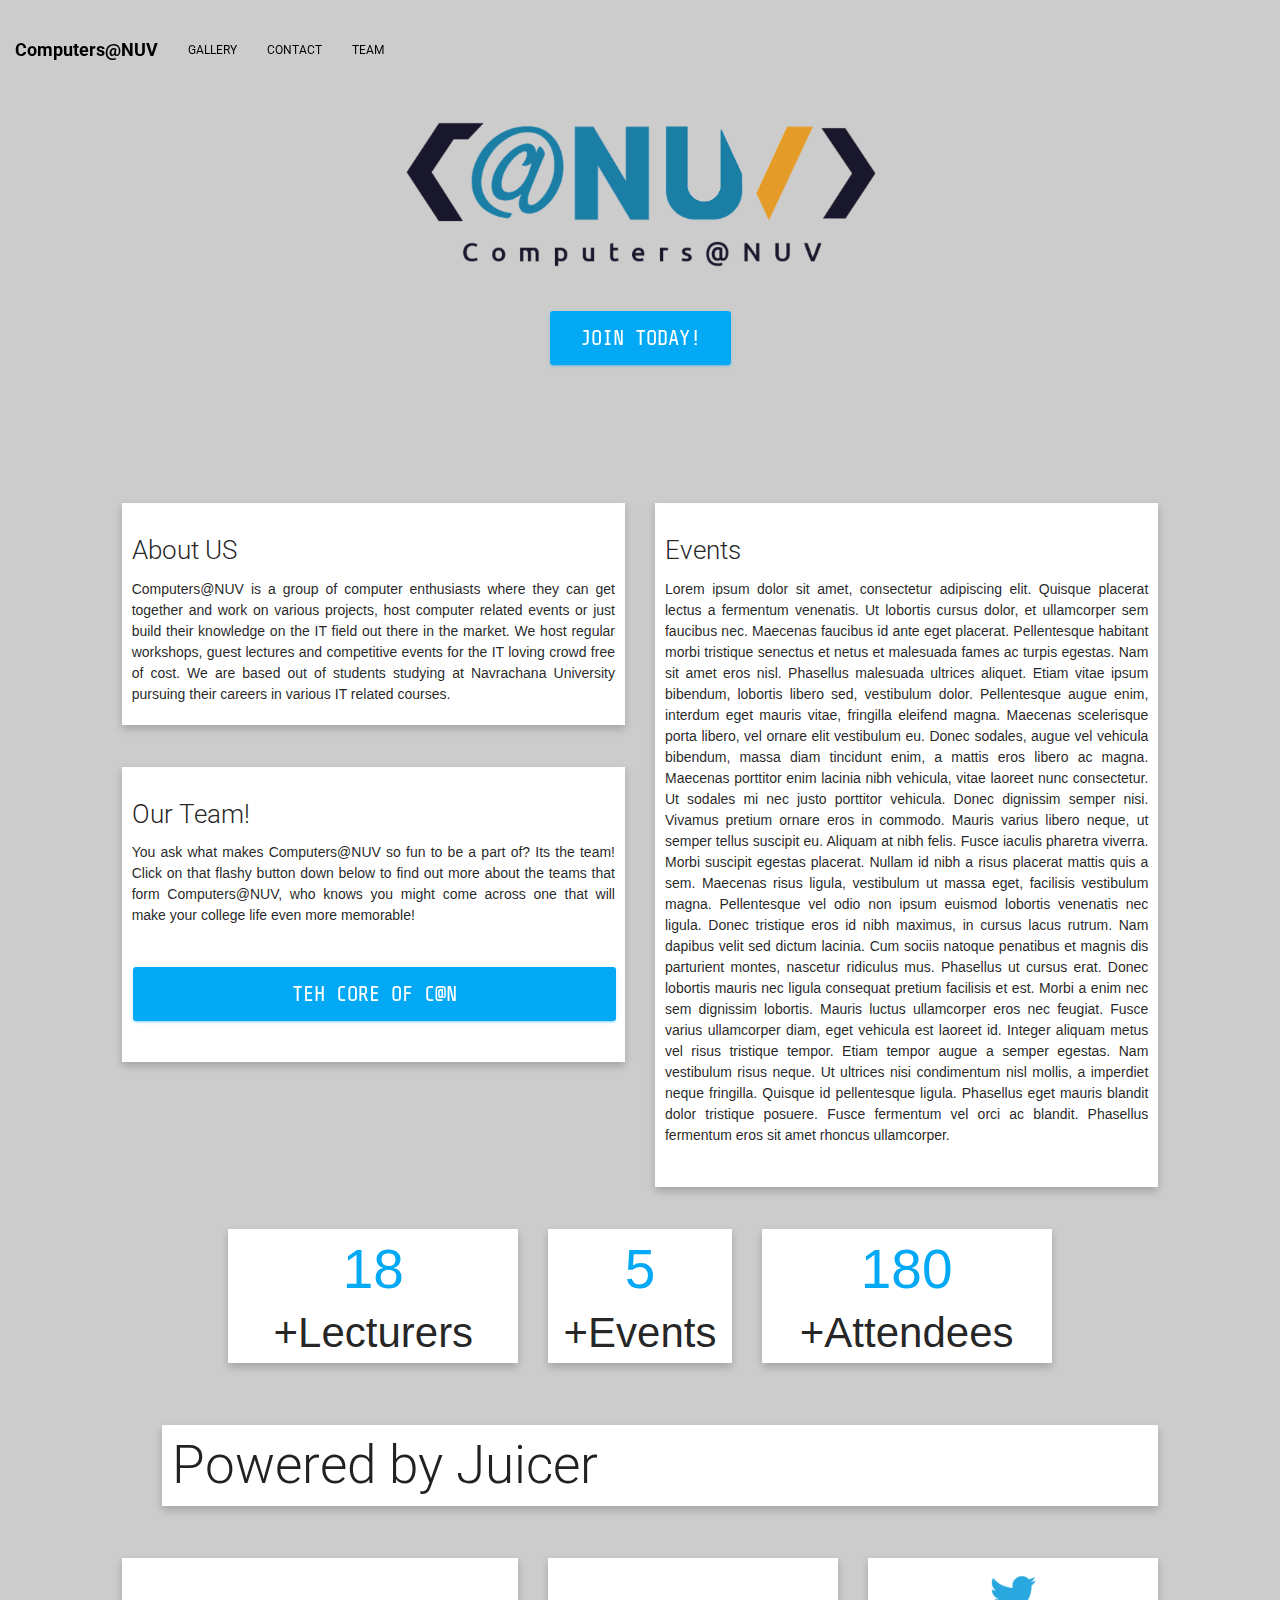
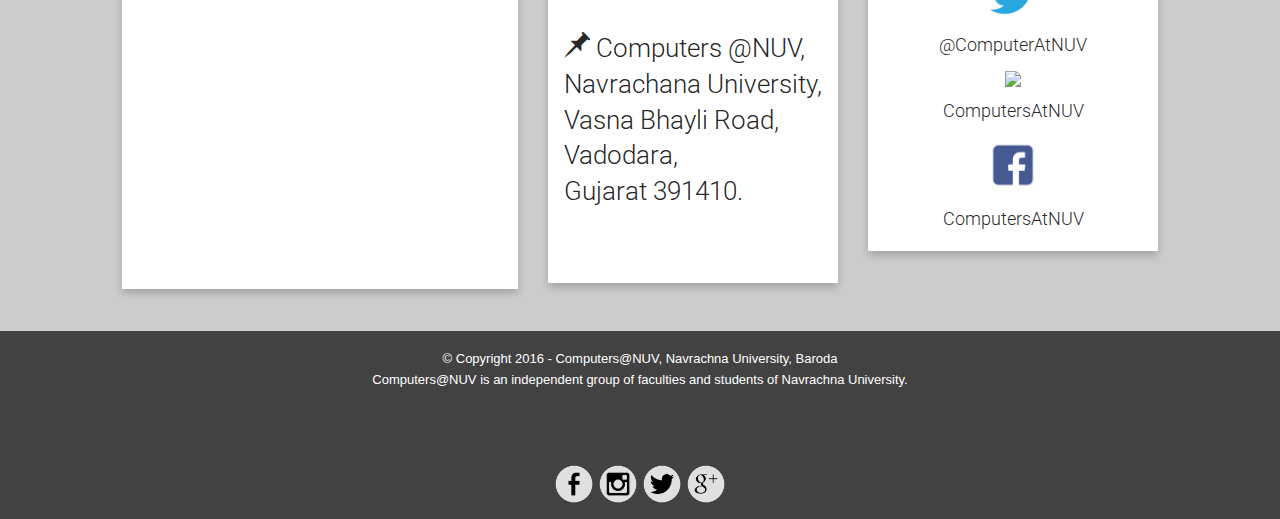
==== Index.html @ ccb6397f "Changed home.html to Index.html" ====
<!doctype html>
<html lang="en">

<head>
	<meta charset="utf-8" />
	<link rel="apple-touch-icon" sizes="76x76" href="assets/img/apple-icon.png">
	<link rel="icon" type="image/png" href="assets/img/favicon.png">
	<meta http-equiv="X-UA-Compatible" content="IE=edge,chrome=1" />

	<title>Computers@NUV</title>

	<meta content='width=device-width, initial-scale=1.0, maximum-scale=1.0, user-scalable=0' name='viewport' />

	<!--     Fonts and icons     -->
	<link rel="stylesheet" href="https://fonts.googleapis.com/icon?family=Material+Icons" />
	<link rel="stylesheet" type="text/css" href="https://fonts.googleapis.com/css?family=Roboto:300,400,500,700" />
	<link rel="stylesheet" href="https://maxcdn.bootstrapcdn.com/font-awesome/latest/css/font-awesome.min.css" />
	<link href="https://fonts.googleapis.com/css?family=Share+Tech+Mono" rel="stylesheet">

	<!-- CSS Files -->
	<link rel="stylesheet" href="https://maxcdn.bootstrapcdn.com/bootstrap/3.3.7/css/bootstrap.min.css">
	<link href="assets/css/bootstrap.min.css" rel="stylesheet" />
	<link href="assets/css/material-kit.css" rel="stylesheet" />
	<link type="text/css" rel="stylesheet" href="style.css">
	<!--Scripts-->
	<script src="http://code.jquery.com/jquery-1.9.0.min.js"></script>
	<style>
		/*Paralex */

		.parallax1 {
			/* The image used */
			background-image: url('background5.png');
			/* Full height */
			height: 80%;
			font-family: 'Cantarell', sans-serif;
			/* Create the parallax scrolling effect */
			background-attachment: fixed;
			background-position: center;
			background-repeat: no-repeat;
			background-size: cover;
			padding: 0px;
		}

		.cntr {
			display: flex;
			/*Flexbox*/
			justify-content: center;
			/* align horizontal */
			align-items: center;
			/* align vertical */
		}
	</style>
	<script>
		$({
			countNum: $('#counter1').text()
		}).animate({
			countNum: 501
		}, {
			duration: 2049,
			easing: 'linear',
			step: function() {
				$('#counter1').text(Math.floor(this.countNum));
			},


		});
		$({
			countNum: $('#counter2').text()
		}).animate({
			countNum: 51
		}, {
			duration: 2049,
			easing: 'linear',
			step: function() {
				$('#counter2').text(Math.floor(this.countNum));
			},


		});
		$({
			countNum: $('#counter3').text()
		}).animate({
			countNum: 16
		}, {
			duration: 2049,
			easing: 'linear',
			step: function() {
				$('#counter3').text(Math.floor(this.countNum));
			},


		});
	</script>
</head>

<body>

	<!-- Navbar will come here -->
	<nav class="navbar navbar-warning navbar-transparent navbar-fixed-top navbar-color-on-scroll" role="navigation" style="color:black">
		<div class="container-fluid">
			<div class="navbar-header">
				<button type="button" class="navbar-toggle" data-toggle="collapse" data-target="#bs-example-navbar-collapse-1">
                <span class="sr-only">Toggle navigation</span>
                <span class="icon-bar"></span>
                <span class="icon-bar"></span>
                <span class="icon-bar"></span>
    		</button>
				<a class="navbar-brand" href="index.html"><b>Computers@NUV</b></a>
			</div>

			<div class="collapse navbar-collapse" id="bs-example-navbar-collapse-1">
				<ul class="nav navbar-nav">
					<li><a href="#">Gallery</a></li>
					<li><a href="#">Contact</a></li>
					<li><a href="team.html">Team</a></li>

				</ul>
			</div>

		</div>
	</nav>
	<!-- end navbar -->
	<div class="wrapper parallax1">

		<div class="header" style="padding:65px 20% 10% 20%;" align="center">

			<img src="logo.png" height="30%" width="70%" style="padding-top:5%;">
			<br><br>

			<button class="btn btn-info" style="font-family: 'Share Tech Mono', monospace;font-size:150%;">Join Today!</button><br>

		</div>
		<!-- you can use the class main-raised if you want the main area to be as a page with shadows -->
		<div class="container-fluid">
			<div class="row">
				<div class="col-md-1">
				</div>
				<div class="col-md-5">
					<div class="row">
						<div class="col-md-12">
							<div class="card">
								<div class="card-block">
									<h3>About US </h3>
									<p>Computers@NUV is a group of computer enthusiasts where they can get together and work on various projects, host computer related events or just build their knowledge on the IT field out there in the market. We host regular workshops, guest lectures
										and competitive events for the IT loving crowd free of cost. We are based out of students studying at Navrachana University pursuing their careers in various IT related courses.</p>
								</div>
							</div>
						</div>
					</div>
					<br><br>

					<div class="row">
						<div class="col-md-12">
							<div class="card">
								<div class="card-block">
									<h3>Our Team!</h3>
									<p>You ask what makes Computers@NUV so fun to be a part of? Its the team! Click on that flashy button down below to find out more about the teams that form Computers@NUV, who knows you might come across one that will make your college life even
										more memorable!</p><br>
									<button class="btn btn-info btn-block" style="font-family: 'Share Tech Mono', monospace;font-size:150%;">Teh Core of C@N</button><br>
								</div>
							</div>
						</div>
					</div>

				</div>
				<div class="col-md-5">
					<div class="card">
						<div class="card-block">
							<h3>Events</h3>
							<p>Lorem ipsum dolor sit amet, consectetur adipiscing elit. Quisque placerat lectus a fermentum venenatis. Ut lobortis cursus dolor, et ullamcorper sem faucibus nec. Maecenas faucibus id ante eget placerat. Pellentesque habitant morbi tristique senectus
								et netus et malesuada fames ac turpis egestas. Nam sit amet eros nisl. Phasellus malesuada ultrices aliquet. Etiam vitae ipsum bibendum, lobortis libero sed, vestibulum dolor. Pellentesque augue enim, interdum eget mauris vitae, fringilla eleifend
								magna. Maecenas scelerisque porta libero, vel ornare elit vestibulum eu. Donec sodales, augue vel vehicula bibendum, massa diam tincidunt enim, a mattis eros libero ac magna. Maecenas porttitor enim lacinia nibh vehicula, vitae laoreet nunc consectetur.
								Ut sodales mi nec justo porttitor vehicula. Donec dignissim semper nisi. Vivamus pretium ornare eros in commodo. Mauris varius libero neque, ut semper tellus suscipit eu. Aliquam at nibh felis. Fusce iaculis pharetra viverra. Morbi suscipit egestas
								placerat. Nullam id nibh a risus placerat mattis quis a sem. Maecenas risus ligula, vestibulum ut massa eget, facilisis vestibulum magna. Pellentesque vel odio non ipsum euismod lobortis venenatis nec ligula. Donec tristique eros id nibh maximus,
								in cursus lacus rutrum. Nam dapibus velit sed dictum lacinia. Cum sociis natoque penatibus et magnis dis parturient montes, nascetur ridiculus mus. Phasellus ut cursus erat. Donec lobortis mauris nec ligula consequat pretium facilisis et est.
								Morbi a enim nec sem dignissim lobortis. Mauris luctus ullamcorper eros nec feugiat. Fusce varius ullamcorper diam, eget vehicula est laoreet id. Integer aliquam metus vel risus tristique tempor. Etiam tempor augue a semper egestas. Nam vestibulum
								risus neque. Ut ultrices nisi condimentum nisl mollis, a imperdiet neque fringilla. Quisque id pellentesque ligula. Phasellus eget mauris blandit dolor tristique posuere. Fusce fermentum vel orci ac blandit. Phasellus fermentum eros sit amet rhoncus
								ullamcorper. <br><br></p>
						</div>
					</div>
				</div>
				<div class="col-md-1">
				</div>

			</div>
			<br><br>
			<div class="row">
				<div class="col-md-2">

				</div>
				<div class="col-md-3">
					<div class="card">
						<div class="card-block" style="margin:20px 0px 10px 0px;">
							<center>
								<div id="counter2">0</div><br><br>
								<div style="font-size: 300%;">+Lecturers</div>
							</center>
						</div>
					</div>
				</div>
				<div class="col-md-2">
					<div class="card">
						<div class="card-block" style="margin:20px 0px 10px 0px;">
							<center>
								<div id="counter3">0</div><br><br>
								<div style="font-size: 300%;">+Events</div>
							</center>
						</div>
					</div>
				</div>
				<div class="col-md-3">
					<div class="card">
						<div class="card-block" style="margin:20px 0px 10px 0px;">
							<center>
								<div id="counter1">0</div><br><br>
								<div style="font-size: 300%;">+Attendees</div>
							</center>
						</div>
					</div>
				</div>
				<div class="col-md-2">

				</div>
			</div>
			<br><br>
			<div class="row">
				<div class="col-md-1">

				</div>
				<div class="col-md-10">
					<script src="http://assets.juicer.io/embed.js" type="text/javascript"></script>
					<link href="http://assets.juicer.io/embed.css" media="all" rel="stylesheet" type="text/css" />
					<ul class="juicer-feed" data-feed-id="computers-nuv" data-pages='1' data-per='15'>
						<h1 class="referral"><a href="http://www.juicer.io"><div class="card card-block">Powered by Juicer</div></a></h1></ul>
					<!--Fourth, if you are developing your site locally, and testing it by just opening the HTML page in your browser, it probably won't work. This is because of how Juicers embed code works. The two ways around this are to run your site on a local server (try something like this) or to change your embed code from: Be careful though, if your site is HTTPS (SSL) as you will run into issues when you deploy (you might want to change the http to https). -->
				</div>
				<div class="col-md-1">

				</div>
			</div>
			<br><br>
			<div class="row">
				<div class="col-md-1">

				</div>
				<div class="col-md-4">
					<div class="card">
						<div id="map">
							<iframe frameborder="0" height="325px" width="100%" src="https://www.google.com/maps/embed/v1/place?q=place_id:ChIJTXUH23fIXzkRMJ-7PwsvY64&key=AIzaSyBVJc0Hg-A7NKo_jYrddVxNWg8R-Jr3ekQ" allowfullscreen></iframe>
						</div>
					</div>
				</div>
				<div class="col-md-3">
					<div class="card">
						<div class="card-block cntr" style="height: 325px;">
							<h3><p><span class="glyphicon glyphicon-pushpin"></span>&nbsp;Computers @NUV,<br>Navrachana University,<br>Vasna Bhayli Road,<br> Vadodara,<br> Gujarat 391410.</p></h3>
						</div>
					</div>
				</div>
				<div class="col-md-3">
					<div class="card">
						<div class="card-block">
							<center>
								<div class="row">
									<div class="col-md-12">
										<img src="twitter_color.png" width="20%">
									</div>
								</div>
								<div class="row">
									<div class="col-md-12">
										<h4>@ComputerAtNUV</h4>
									</div>
								</div>
								<div class="row">
									<div class="col-md-12">
										<img src="insta_color.png" width="23%">
									</div>
								</div>
								<div class="row">
									<div class="col-md-12">
										<h4>ComputersAtNUV</h4>
									</div>
								</div>
								<div class="row">
									<div class="col-md-12">
										<img src="facebook_color.png" width="23%">
									</div>
								</div>
								<div class="row">
									<div class="col-md-12">
										<h4>ComputersAtNUV</h4>
									</div>
								</div>
							</center>
						</div>
					</div>
					<div class="col-md-1">

					</div>


				</div>
				<br>
				<br>

			</div>
			<br><br>
		</div>
		<!--footer-->
		<footer>
			<p class="p"> &copy; Copyright 2016 - Computers&#64;NUV, Navrachna University, Baroda
				<br> Computers&#64;NUV is an independent group of faculties and students of Navrachna University.</p>

			<a href="https://www.facebook.com/ComputersatNUV-1752470228342074/" target="_blank"><img class="img_height" src="fb_icon.png"></a>
			<a href="https://www.instagram.com/computersatnuv/" target="_blank"> <img class="img_height" src="ig_icon.png"></a>
			<a href="https://twitter.com/ComputersAtNUV" target="_blank"><img class="img_height" src="twitter_icon.png"></a>
			<a href="#"><img class="img_height" src="gplus_icon.png" target="_blank"></a>


		</footer>

	</div>


</body>

<!--   Core JS Files   -->
<script src="assets/js/jquery.min.js" type="text/javascript"></script>
<script src="assets/js/bootstrap.min.js" type="text/javascript"></script>
<script src="assets/js/material.min.js"></script>

<!--  Plugin for the Sliders, full documentation here: http://refreshless.com/nouislider/ -->
<script src="assets/js/nouislider.min.js" type="text/javascript"></script>

<!--  Plugin for the Datepicker, full documentation here: http://www.eyecon.ro/bootstrap-datepicker/ -->
<script src="assets/js/bootstrap-datepicker.js" type="text/javascript"></script>

<!-- Control Center for Material Kit: activating the ripples, parallax effects, scripts from the example pages etc -->
<script src="assets/js/material-kit.js" type="text/javascript"></script>

</html>
---- style.css ----
.p {
    font-size: 13px;
    color: white;
    padding: 2px;
    padding-bottom: 5%;
}

.tooltip {
    position: relative;
    display: inline-block;
    vertical-align: bottom;
}

.tooltip .tooltiptext {
    visibility: hidden;
    width: 120px;
    background-color: black;
    color: #fff;
    text-align: center;
    border-radius: 6px;
    padding: 5px 0;
    position: absolute;
    z-index: 1;
    bottom: 150%;
    left: 50%;
    margin-left: -60px;
}

.tooltip .tooltiptext::after {
    content: "";
    position: absolute;
    top: 100%;
    left: 50%;
    margin-left: -5px;
    border-width: 5px;
    border-style: solid;
    border-color: black transparent transparent transparent;
}

.tooltip:hover .tooltiptext {
    visibility: visible;
}

footer {
    height: 25%;
    width: 100%;
    background-color: #424242;
    text-align: center;
}

hr {
    padding-bottom: 2%;
    border: 0.5px;
    border-style: none;
}

.img_height {
    height: 40px;
}

.body {
    color: black;
}

.card {
    /* Add shadows to create the "card" effect */
    box-shadow: 0 4px 8px 0 rgba(0, 0, 0, 0.2);
    transition: 0.3s;
    text-align: Justify;
    border-radius: 0px;
    /* 5px rounded corners */
}


/* On mouse-over, add a deeper shadow */

.card:hover {
    box-shadow: 0 8px 16px 0 rgba(0, 0, 0, 0.2);
}

.card-block {
    padding: 10px;
}

#counter1, #counter2, #counter3 {
    color: #03A9F4;
    font-size: 55px;
}
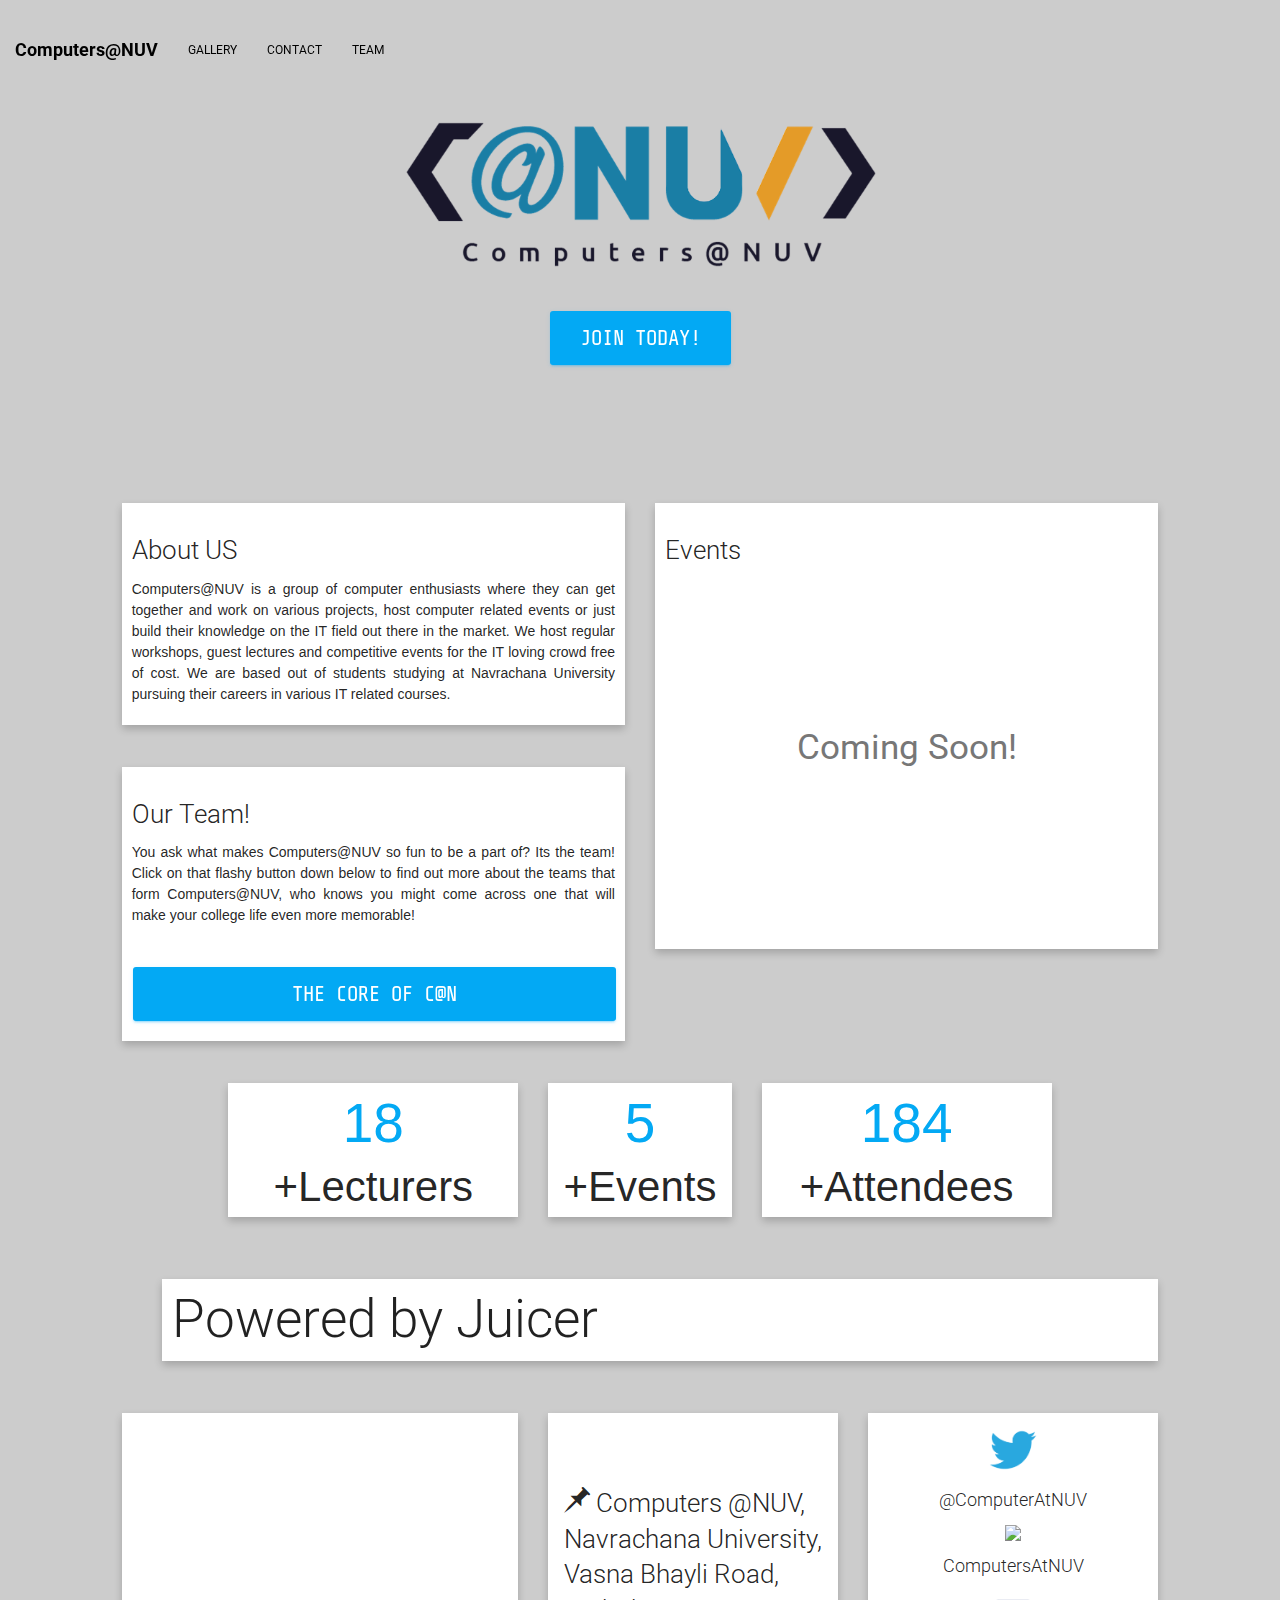
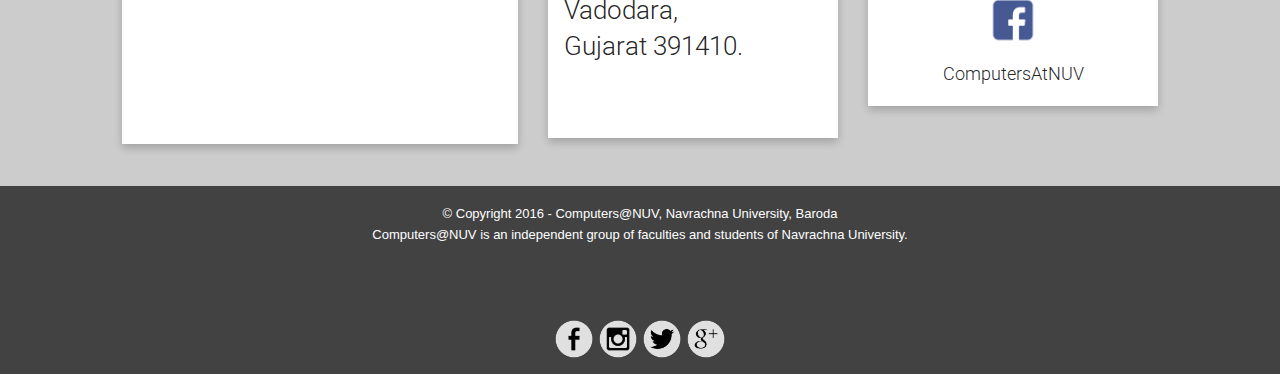
==== commit 7ea6ff58: "Added link to button" ====
--- a/Index.html
+++ b/Index.html
@@ -156,7 +156,8 @@
 									<h3>Our Team!</h3>
 									<p>You ask what makes Computers@NUV so fun to be a part of? Its the team! Click on that flashy button down below to find out more about the teams that form Computers@NUV, who knows you might come across one that will make your college life even
 										more memorable!</p><br>
-									<button class="btn btn-info btn-block" style="font-family: 'Share Tech Mono', monospace;font-size:150%;">Teh Core of C@N</button><br>
+									<a href="team.html" class="btn btn-info btn-block" role="button" style="font-family: 'Share Tech Mono', monospace;font-size:150%;">The Core of C@N</a>
+
 								</div>
 							</div>
 						</div>
@@ -167,15 +168,7 @@
 					<div class="card">
 						<div class="card-block">
 							<h3>Events</h3>
-							<p>Lorem ipsum dolor sit amet, consectetur adipiscing elit. Quisque placerat lectus a fermentum venenatis. Ut lobortis cursus dolor, et ullamcorper sem faucibus nec. Maecenas faucibus id ante eget placerat. Pellentesque habitant morbi tristique senectus
-								et netus et malesuada fames ac turpis egestas. Nam sit amet eros nisl. Phasellus malesuada ultrices aliquet. Etiam vitae ipsum bibendum, lobortis libero sed, vestibulum dolor. Pellentesque augue enim, interdum eget mauris vitae, fringilla eleifend
-								magna. Maecenas scelerisque porta libero, vel ornare elit vestibulum eu. Donec sodales, augue vel vehicula bibendum, massa diam tincidunt enim, a mattis eros libero ac magna. Maecenas porttitor enim lacinia nibh vehicula, vitae laoreet nunc consectetur.
-								Ut sodales mi nec justo porttitor vehicula. Donec dignissim semper nisi. Vivamus pretium ornare eros in commodo. Mauris varius libero neque, ut semper tellus suscipit eu. Aliquam at nibh felis. Fusce iaculis pharetra viverra. Morbi suscipit egestas
-								placerat. Nullam id nibh a risus placerat mattis quis a sem. Maecenas risus ligula, vestibulum ut massa eget, facilisis vestibulum magna. Pellentesque vel odio non ipsum euismod lobortis venenatis nec ligula. Donec tristique eros id nibh maximus,
-								in cursus lacus rutrum. Nam dapibus velit sed dictum lacinia. Cum sociis natoque penatibus et magnis dis parturient montes, nascetur ridiculus mus. Phasellus ut cursus erat. Donec lobortis mauris nec ligula consequat pretium facilisis et est.
-								Morbi a enim nec sem dignissim lobortis. Mauris luctus ullamcorper eros nec feugiat. Fusce varius ullamcorper diam, eget vehicula est laoreet id. Integer aliquam metus vel risus tristique tempor. Etiam tempor augue a semper egestas. Nam vestibulum
-								risus neque. Ut ultrices nisi condimentum nisl mollis, a imperdiet neque fringilla. Quisque id pellentesque ligula. Phasellus eget mauris blandit dolor tristique posuere. Fusce fermentum vel orci ac blandit. Phasellus fermentum eros sit amet rhoncus
-								ullamcorper. <br><br></p>
+							<p><h1 align="center"><br><br><small>Coming Soon!</small></h1><br><br><br><br><br><br><br></p>
 						</div>
 					</div>
 				</div>
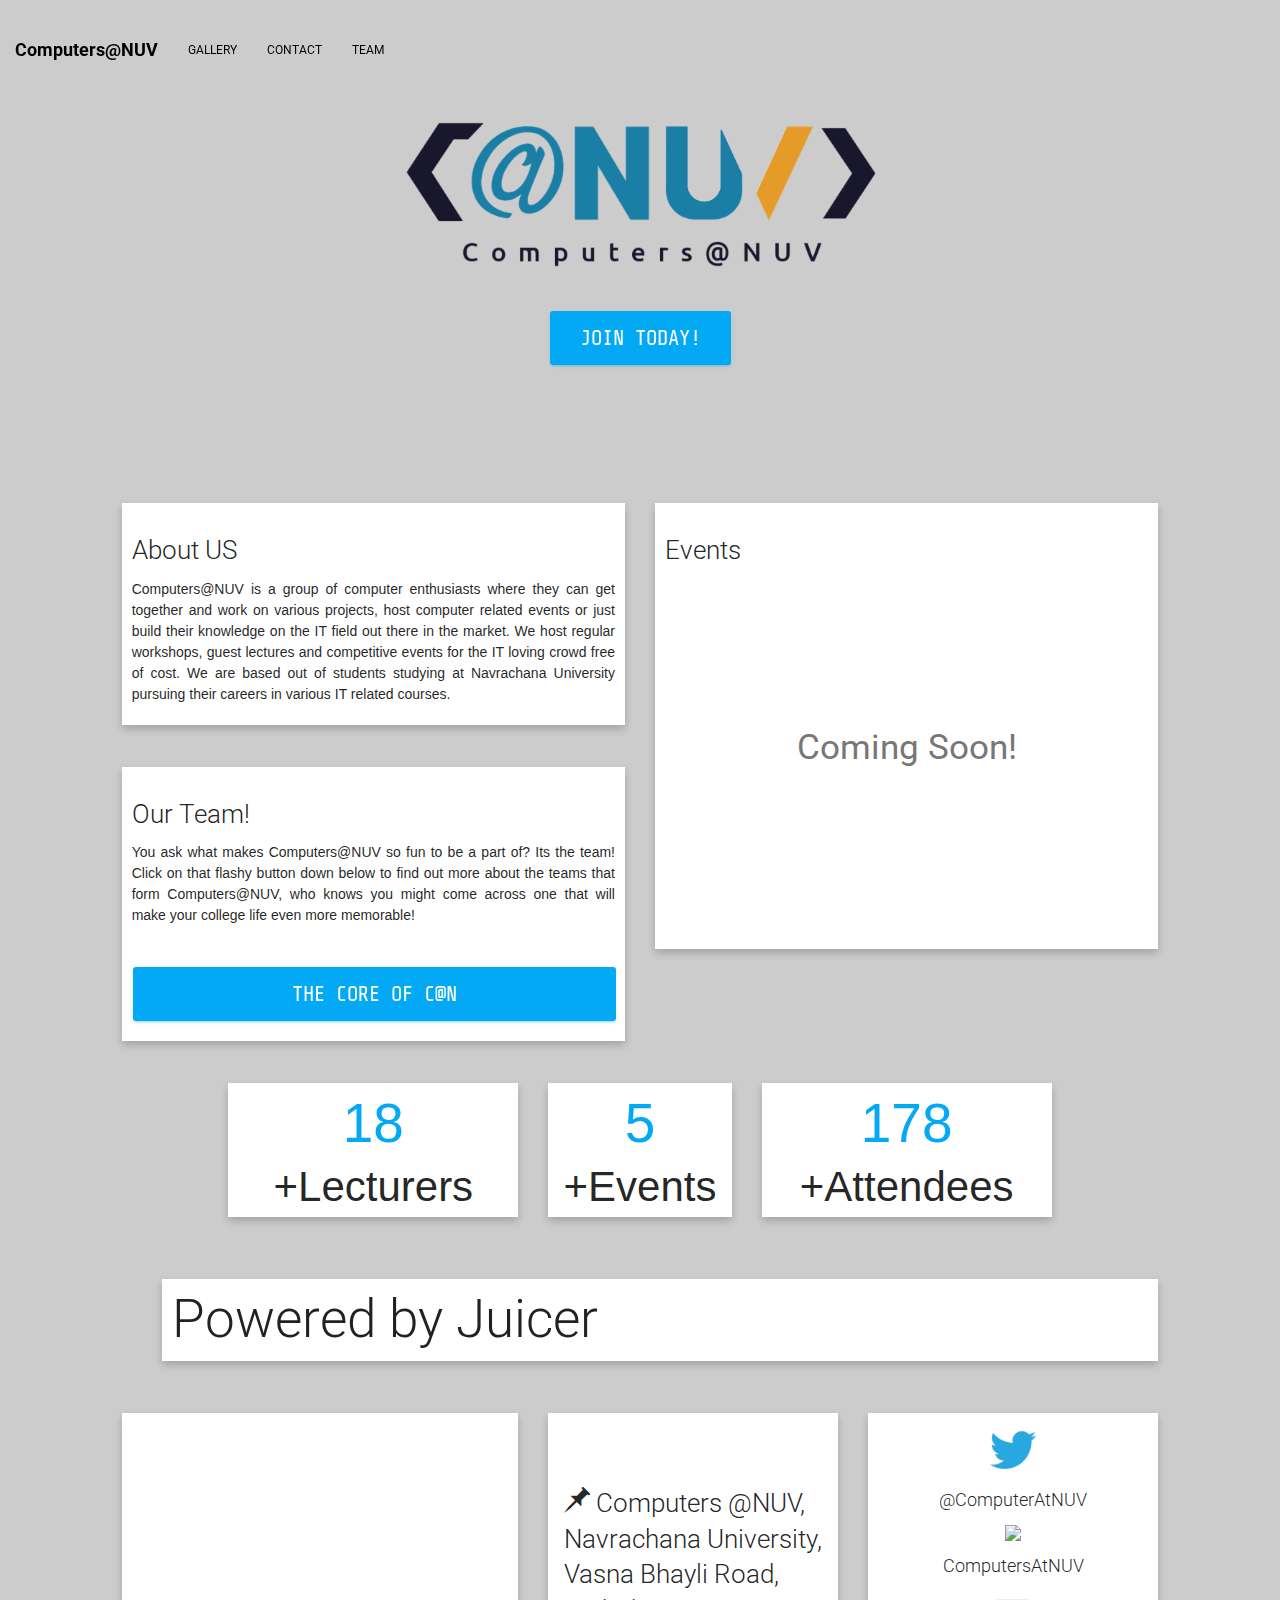
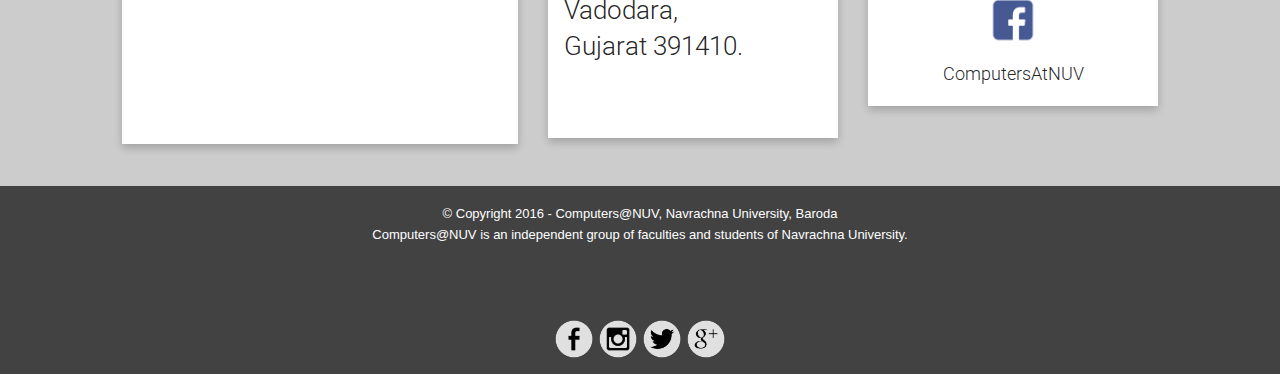
==== commit acb0bcc9: "Added Default Images for team page" ====
--- a/Index.html
+++ b/Index.html
@@ -157,7 +157,6 @@
 									<p>You ask what makes Computers@NUV so fun to be a part of? Its the team! Click on that flashy button down below to find out more about the teams that form Computers@NUV, who knows you might come across one that will make your college life even
 										more memorable!</p><br>
 									<a href="team.html" class="btn btn-info btn-block" role="button" style="font-family: 'Share Tech Mono', monospace;font-size:150%;">The Core of C@N</a>
-
 								</div>
 							</div>
 						</div>
@@ -168,7 +167,8 @@
 					<div class="card">
 						<div class="card-block">
 							<h3>Events</h3>
-							<p><h1 align="center"><br><br><small>Coming Soon!</small></h1><br><br><br><br><br><br><br></p>
+							<p>
+								<h1 align="center"><br><br><small>Coming Soon!</small></h1><br><br><br><br><br><br><br></p>
 						</div>
 					</div>
 				</div>
